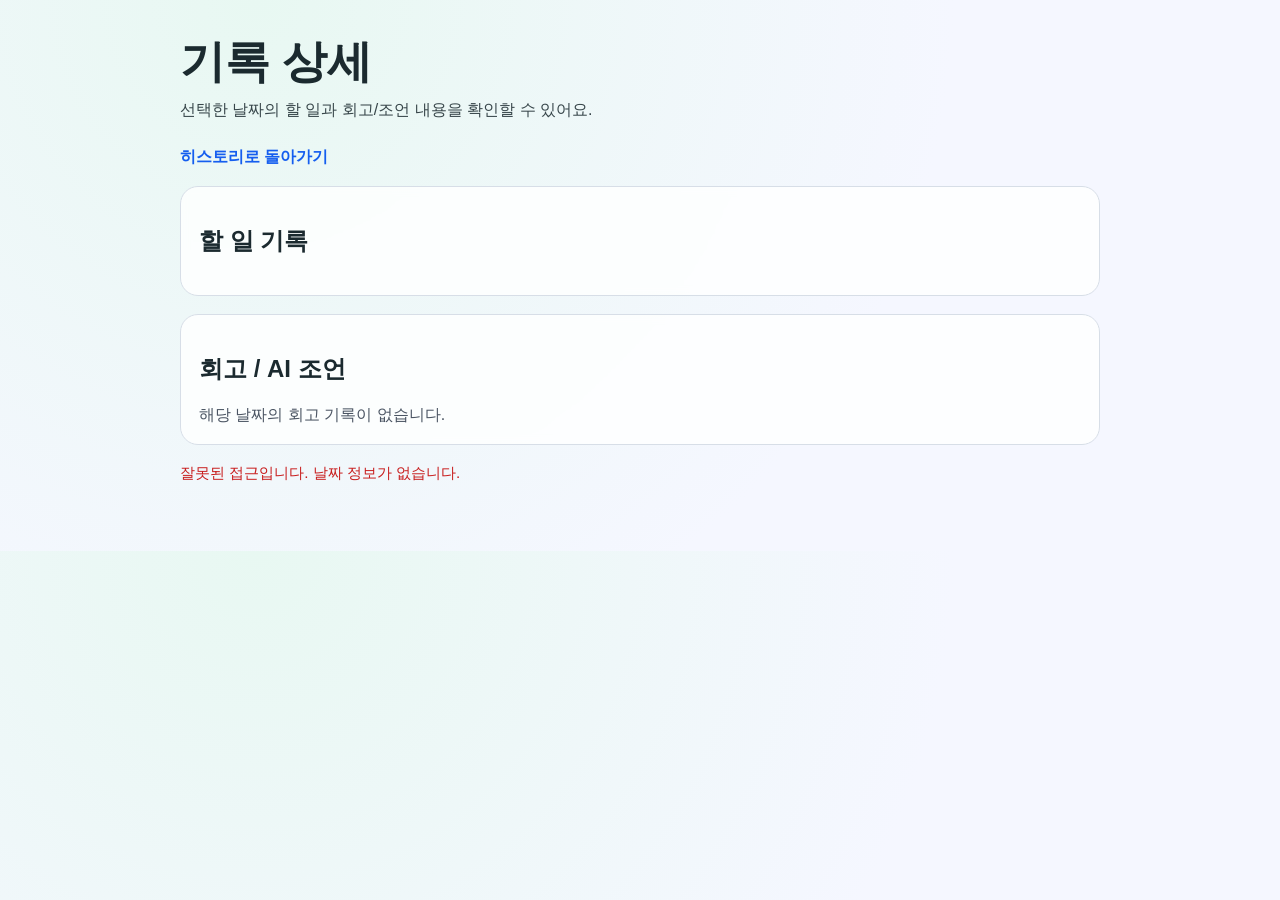
==== static/history-detail.html @ f5808615 "feat: 히스토리 상세페이지 및 상태 아이콘 UI 개선" ====
<!doctype html>
<html lang="ko">
  <head>
    <meta charset="UTF-8" />
    <meta name="viewport" content="width=device-width, initial-scale=1.0" />
    <title>OneDay - 기록 상세</title>
    <link rel="stylesheet" href="./style.css" />
  </head>
  <body>
    <main class="container">
      <header class="hero">
        <h1 id="detailTitle">기록 상세</h1>
        <p>선택한 날짜의 할 일과 회고/조언 내용을 확인할 수 있어요.</p>
        <a class="nav-link" href="./history.html">히스토리로 돌아가기</a>
      </header>

      <section class="card">
        <h2>할 일 기록</h2>
        <div id="todoSummary" class="time-note"></div>
        <ul id="detailTodoList" class="todo-list"></ul>
      </section>

      <section class="card">
        <h2>회고 / AI 조언</h2>
        <div id="retroEmpty" class="time-note">
          해당 날짜의 회고 기록이 없습니다.
        </div>
        <div id="retroDetail" class="result" hidden>
          <h3>회고 입력</h3>
          <p id="retroContent" class="detail-text"></p>
          <h3>AI 조언</h3>
          <p id="retroAnalysis" class="detail-text"></p>
          <h3>응원 메시지</h3>
          <p id="retroCheer" class="detail-text"></p>
        </div>
      </section>

      <p id="notice" class="notice" aria-live="polite"></p>
    </main>

    <script src="./history-detail.js"></script>
  </body>
</html>
---- static/style.css ----
:root {
  --bg-a: #f5f7ff;
  --bg-b: #e8f8f2;
  --ink: #1b2a2f;
  --primary: #155eef;
  --primary-ink: #ffffff;
  --line: #d7dee7;
  --card: #ffffffcc;
  --ok: #0e9f6e;
  --danger: #c81e1e;
}

* {
  box-sizing: border-box;
}

body {
  margin: 0;
  font-family: "Pretendard", "Noto Sans KR", sans-serif;
  color: var(--ink);
  background: radial-gradient(circle at 20% 0%, var(--bg-b), var(--bg-a) 60%);
}

.container {
  width: min(920px, 92vw);
  margin: 32px auto 64px;
  display: grid;
  gap: 18px;
}

.hero h1 {
  margin: 0;
  font-size: clamp(2rem, 4vw, 2.8rem);
}

.hero p {
  margin-top: 8px;
  opacity: 0.86;
}

.nav-link {
  display: inline-block;
  margin-top: 10px;
  color: var(--primary);
  font-weight: 600;
  text-decoration: none;
}

.nav-link:hover {
  text-decoration: underline;
}

.card {
  background: var(--card);
  border: 1px solid var(--line);
  border-radius: 18px;
  padding: 18px;
  backdrop-filter: blur(4px);
}

.card-head {
  display: flex;
  align-items: center;
  justify-content: space-between;
  gap: 12px;
}

.badge {
  border-radius: 999px;
  border: 1px solid var(--line);
  padding: 4px 10px;
  font-size: 0.88rem;
}

.inline-form,
.stack-form {
  display: grid;
  gap: 10px;
  margin-top: 12px;
}

.inline-form {
  grid-template-columns: 1fr auto;
}

input,
textarea,
button {
  font: inherit;
}

input,
textarea {
  width: 100%;
  border: 1px solid var(--line);
  border-radius: 12px;
  padding: 10px 12px;
  background: #ffffff;
}

button {
  border: 0;
  border-radius: 12px;
  padding: 10px 14px;
  background: var(--primary);
  color: var(--primary-ink);
  cursor: pointer;
}

button:hover {
  filter: brightness(0.95);
}

button.secondary {
  border: 1px solid var(--line);
  background: #fff;
  color: var(--ink);
}

.todo-list {
  list-style: none;
  margin: 12px 0 0;
  padding: 0;
  display: grid;
  gap: 8px;
}

.todo-item {
  display: grid;
  grid-template-columns: auto 1fr auto;
  align-items: center;
  gap: 10px;
  border: 1px solid var(--line);
  border-radius: 12px;
  padding: 10px;
  background: #fff;
}

.todo-item.done .todo-text {
  text-decoration: line-through;
  opacity: 0.6;
}

.pill {
  border: 1px solid var(--line);
  border-radius: 999px;
  padding: 4px 8px;
  font-size: 0.78rem;
  background: #fff;
}

.result {
  margin-top: 12px;
  border: 1px solid var(--line);
  border-radius: 12px;
  padding: 12px;
  background: #fff;
}

.action-row {
  display: flex;
  gap: 8px;
  flex-wrap: wrap;
  margin-top: 8px;
}

.time-note {
  margin: 8px 0 0;
  color: #4b5563;
}

.history-top {
  display: grid;
  gap: 8px;
}

.streak-box {
  border: 1px solid var(--line);
  border-radius: 12px;
  padding: 12px;
  background: #fff;
  font-weight: 700;
}

.history-list {
  list-style: none;
  margin: 0;
  padding: 0;
  display: grid;
  gap: 8px;
}

.history-item {
  border: 1px solid var(--line);
  border-radius: 12px;
  padding: 12px;
  background: #fff;
  display: grid;
  gap: 6px;
}

.history-head {
  display: flex;
  align-items: center;
  justify-content: space-between;
  gap: 10px;
}

.history-meta {
  display: grid;
  grid-template-columns: minmax(0, 1fr) minmax(0, 1fr) auto;
  gap: 10px;
  align-items: center;
  font-size: 0.92rem;
  color: #374151;
}

.meta-pill {
  border: 1px solid var(--line);
  border-radius: 999px;
  padding: 6px 10px;
  background: #f9fbff;
  display: inline-flex;
  align-items: center;
  min-height: 34px;
}

.meta-pill.status-done {
  border-color: #b8e6d3;
  background: #ecfdf3;
  color: #0f5132;
}

.meta-pill.status-pending {
  border-color: #f2d7a7;
  background: #fff8eb;
  color: #7a4b00;
}

.detail-link {
  color: var(--primary-ink);
  font-weight: 600;
  text-decoration: none;
  border-radius: 999px;
  background: var(--primary);
  border: 1px solid var(--primary);
  padding: 7px 12px;
  min-height: 34px;
  display: inline-flex;
  align-items: center;
  justify-content: center;
}

.detail-link:hover {
  filter: brightness(0.95);
}

.detail-text {
  white-space: pre-wrap;
  line-height: 1.5;
}

.notice {
  min-height: 24px;
  font-size: 0.95rem;
  margin: 0;
}

.notice.ok {
  color: var(--ok);
}

.notice.error {
  color: var(--danger);
}

@media (max-width: 640px) {
  .inline-form {
    grid-template-columns: 1fr;
  }

  .history-meta {
    grid-template-columns: 1fr;
  }

  .detail-link {
    width: 100%;
  }

  .todo-item {
    grid-template-columns: auto 1fr;
  }

  .todo-item .pill {
    grid-column: 1 / -1;
    justify-self: start;
  }
}
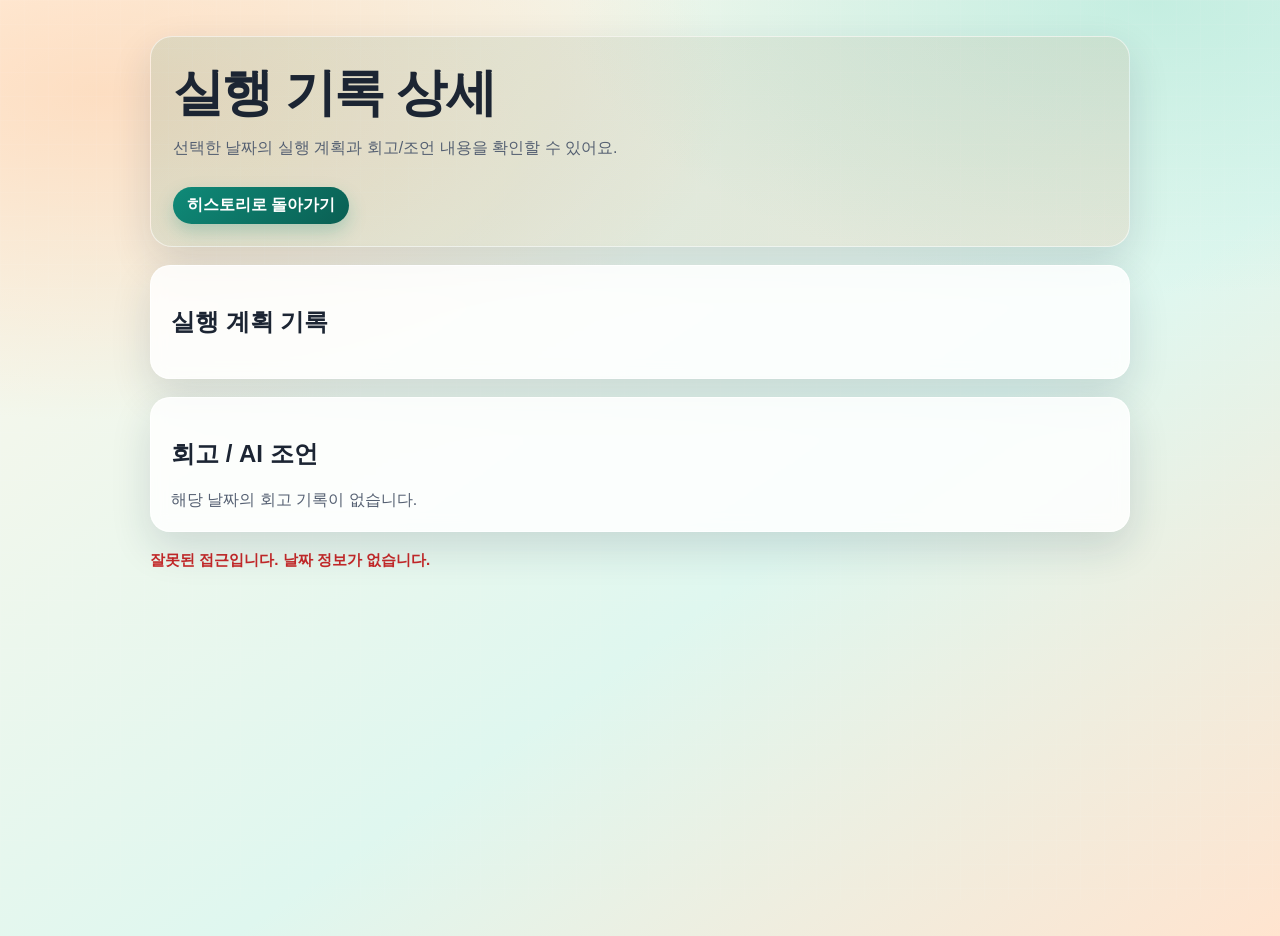
==== commit d67d4b1b: "feat: AI 조언/연속 달성 추천, 투두 수정, 타이틀 통일, 날짜 표시, 리디자인" ====
--- a/static/history-detail.html
+++ b/static/history-detail.html
@@ -3,19 +3,19 @@
   <head>
     <meta charset="UTF-8" />
     <meta name="viewport" content="width=device-width, initial-scale=1.0" />
-    <title>OneDay - 기록 상세</title>
+    <title>OneDay - 실행 기록 상세</title>
     <link rel="stylesheet" href="./style.css" />
   </head>
   <body>
     <main class="container">
       <header class="hero">
-        <h1 id="detailTitle">기록 상세</h1>
-        <p>선택한 날짜의 할 일과 회고/조언 내용을 확인할 수 있어요.</p>
+        <h1 id="detailTitle">실행 기록 상세</h1>
+        <p>선택한 날짜의 실행 계획과 회고/조언 내용을 확인할 수 있어요.</p>
         <a class="nav-link" href="./history.html">히스토리로 돌아가기</a>
       </header>
 
       <section class="card">
-        <h2>할 일 기록</h2>
+        <h2>실행 계획 기록</h2>
         <div id="todoSummary" class="time-note"></div>
         <ul id="detailTodoList" class="todo-list"></ul>
       </section>
--- a/static/style.css
+++ b/static/style.css
@@ -1,13 +1,18 @@
 :root {
-  --bg-a: #f5f7ff;
-  --bg-b: #e8f8f2;
-  --ink: #1b2a2f;
-  --primary: #155eef;
-  --primary-ink: #ffffff;
-  --line: #d7dee7;
-  --card: #ffffffcc;
-  --ok: #0e9f6e;
-  --danger: #c81e1e;
+  --bg-a: #fff7ea;
+  --bg-b: #dff7ef;
+  --bg-c: #ffe4cf;
+  --ink: #1c2533;
+  --muted: #556072;
+  --line: #d6dfeb;
+  --card: rgba(255, 255, 255, 0.84);
+  --brand: #0f8a78;
+  --brand-dark: #0a5f53;
+  --brand-ink: #ffffff;
+  --accent: #ff7a45;
+  --ok: #0f8a4b;
+  --danger: #c62828;
+  --shadow: 0 16px 40px rgba(22, 39, 63, 0.14);
 }
 
 * {
@@ -16,46 +21,122 @@
 
 body {
   margin: 0;
-  font-family: "Pretendard", "Noto Sans KR", sans-serif;
+  min-height: 100vh;
+  font-family: "SUIT", "Pretendard", "Noto Sans KR", sans-serif;
   color: var(--ink);
-  background: radial-gradient(circle at 20% 0%, var(--bg-b), var(--bg-a) 60%);
+  background:
+    radial-gradient(
+      70% 50% at 8% 10%,
+      rgba(255, 201, 160, 0.55),
+      transparent 70%
+    ),
+    radial-gradient(
+      65% 45% at 90% 0%,
+      rgba(167, 230, 214, 0.55),
+      transparent 70%
+    ),
+    linear-gradient(145deg, var(--bg-a), var(--bg-b) 60%, var(--bg-c));
+}
+
+body::before {
+  content: "";
+  position: fixed;
+  inset: 0;
+  pointer-events: none;
+  background-image:
+    linear-gradient(rgba(255, 255, 255, 0.18) 1px, transparent 1px),
+    linear-gradient(90deg, rgba(255, 255, 255, 0.18) 1px, transparent 1px);
+  background-size: 24px 24px;
+  opacity: 0.3;
 }
 
 .container {
-  width: min(920px, 92vw);
-  margin: 32px auto 64px;
+  position: relative;
+  z-index: 1;
+  width: min(980px, 92vw);
+  margin: 36px auto 70px;
   display: grid;
   gap: 18px;
+}
+
+.hero {
+  background: linear-gradient(
+    135deg,
+    rgba(15, 138, 120, 0.12),
+    rgba(255, 122, 69, 0.12)
+  );
+  border: 1px solid rgba(255, 255, 255, 0.56);
+  border-radius: 22px;
+  padding: 22px;
+  box-shadow: var(--shadow);
+  animation: lift-in 0.45s ease-out both;
 }
 
 .hero h1 {
   margin: 0;
-  font-size: clamp(2rem, 4vw, 2.8rem);
+  font-size: clamp(2.1rem, 4.4vw, 3.2rem);
+  letter-spacing: -0.03em;
+}
+
+.hero-top {
+  display: flex;
+  align-items: flex-start;
+  justify-content: space-between;
+  gap: 12px;
+  flex-wrap: wrap;
 }
 
 .hero p {
-  margin-top: 8px;
-  opacity: 0.86;
+  margin-top: 10px;
+  color: var(--muted);
+}
+
+.hero-date {
+  margin: 0;
+  font-size: 0.9rem;
+  color: var(--muted);
+  font-weight: 600;
+  background: rgba(255, 255, 255, 0.72);
+  border: 1px solid var(--line);
+  border-radius: 999px;
+  padding: 6px 11px;
+  box-shadow: none;
 }
 
 .nav-link {
-  display: inline-block;
-  margin-top: 10px;
-  color: var(--primary);
-  font-weight: 600;
+  display: inline-flex;
+  align-items: center;
+  margin-top: 12px;
+  border-radius: 999px;
+  padding: 8px 14px;
+  color: var(--brand-ink);
+  background: linear-gradient(135deg, var(--brand), var(--brand-dark));
   text-decoration: none;
+  font-weight: 700;
+  box-shadow: 0 8px 18px rgba(15, 138, 120, 0.25);
 }
 
 .nav-link:hover {
-  text-decoration: underline;
+  transform: translateY(-1px);
+  filter: brightness(0.98);
 }
 
 .card {
   background: var(--card);
-  border: 1px solid var(--line);
-  border-radius: 18px;
-  padding: 18px;
-  backdrop-filter: blur(4px);
+  border: 1px solid rgba(255, 255, 255, 0.75);
+  border-radius: 20px;
+  padding: 20px;
+  backdrop-filter: blur(8px);
+  box-shadow: var(--shadow);
+  animation: lift-in 0.55s ease-out both;
+}
+
+.card:nth-of-type(2) {
+  animation-delay: 0.05s;
+}
+
+.card:nth-of-type(3) {
+  animation-delay: 0.1s;
 }
 
 .card-head {
@@ -67,9 +148,11 @@
 
 .badge {
   border-radius: 999px;
-  border: 1px solid var(--line);
-  padding: 4px 10px;
+  border: 1px solid rgba(15, 138, 120, 0.32);
+  padding: 5px 12px;
   font-size: 0.88rem;
+  background: rgba(15, 138, 120, 0.08);
+  font-weight: 700;
 }
 
 .inline-form,
@@ -81,6 +164,12 @@
 
 .inline-form {
   grid-template-columns: 1fr auto;
+}
+
+.form-hint {
+  margin: 10px 0 0;
+  color: var(--muted);
+  font-size: 0.9rem;
 }
 
 input,
@@ -93,28 +182,41 @@
 textarea {
   width: 100%;
   border: 1px solid var(--line);
-  border-radius: 12px;
-  padding: 10px 12px;
+  border-radius: 14px;
+  padding: 11px 13px;
   background: #ffffff;
+  transition:
+    box-shadow 0.15s ease,
+    border-color 0.15s ease;
+}
+
+input:focus,
+textarea:focus {
+  border-color: var(--brand);
+  box-shadow: 0 0 0 4px rgba(15, 138, 120, 0.12);
+  outline: none;
 }
 
 button {
   border: 0;
-  border-radius: 12px;
-  padding: 10px 14px;
-  background: var(--primary);
-  color: var(--primary-ink);
+  border-radius: 14px;
+  padding: 10px 16px;
+  background: linear-gradient(135deg, var(--brand), var(--brand-dark));
+  color: var(--brand-ink);
+  font-weight: 700;
   cursor: pointer;
+  box-shadow: 0 10px 18px rgba(15, 138, 120, 0.22);
 }
 
 button:hover {
-  filter: brightness(0.95);
+  transform: translateY(-1px);
 }
 
 button.secondary {
   border: 1px solid var(--line);
   background: #fff;
   color: var(--ink);
+  box-shadow: none;
 }
 
 .todo-list {
@@ -122,38 +224,48 @@
   margin: 12px 0 0;
   padding: 0;
   display: grid;
-  gap: 8px;
+  gap: 10px;
 }
 
 .todo-item {
   display: grid;
-  grid-template-columns: auto 1fr auto;
-  align-items: center;
-  gap: 10px;
+  grid-template-columns: auto 1fr auto auto;
+  align-items: center;
+  gap: 10px;
+  border: 1px solid rgba(15, 138, 120, 0.18);
+  border-radius: 14px;
+  padding: 11px;
+  background: #fff;
+}
+
+.todo-edit-btn {
   border: 1px solid var(--line);
-  border-radius: 12px;
-  padding: 10px;
   background: #fff;
+  color: var(--ink);
+  box-shadow: none;
+  padding: 6px 10px;
+  border-radius: 10px;
 }
 
 .todo-item.done .todo-text {
   text-decoration: line-through;
-  opacity: 0.6;
+  opacity: 0.62;
 }
 
 .pill {
-  border: 1px solid var(--line);
-  border-radius: 999px;
-  padding: 4px 8px;
+  border: 1px solid rgba(255, 122, 69, 0.35);
+  border-radius: 999px;
+  padding: 4px 9px;
   font-size: 0.78rem;
-  background: #fff;
+  background: rgba(255, 122, 69, 0.09);
+  font-weight: 700;
 }
 
 .result {
   margin-top: 12px;
-  border: 1px solid var(--line);
-  border-radius: 12px;
-  padding: 12px;
+  border: 1px solid rgba(15, 138, 120, 0.2);
+  border-radius: 14px;
+  padding: 14px;
   background: #fff;
 }
 
@@ -166,7 +278,7 @@
 
 .time-note {
   margin: 8px 0 0;
-  color: #4b5563;
+  color: var(--muted);
 }
 
 .history-top {
@@ -175,11 +287,11 @@
 }
 
 .streak-box {
-  border: 1px solid var(--line);
-  border-radius: 12px;
-  padding: 12px;
-  background: #fff;
-  font-weight: 700;
+  border: 1px dashed rgba(255, 122, 69, 0.45);
+  border-radius: 14px;
+  padding: 13px;
+  background: rgba(255, 255, 255, 0.76);
+  font-weight: 800;
 }
 
 .history-list {
@@ -187,16 +299,16 @@
   margin: 0;
   padding: 0;
   display: grid;
-  gap: 8px;
+  gap: 10px;
 }
 
 .history-item {
-  border: 1px solid var(--line);
-  border-radius: 12px;
+  border: 1px solid rgba(15, 138, 120, 0.18);
+  border-radius: 14px;
   padding: 12px;
   background: #fff;
   display: grid;
-  gap: 6px;
+  gap: 8px;
 }
 
 .history-head {
@@ -223,6 +335,7 @@
   display: inline-flex;
   align-items: center;
   min-height: 34px;
+  font-weight: 700;
 }
 
 .meta-pill.status-done {
@@ -238,12 +351,12 @@
 }
 
 .detail-link {
-  color: var(--primary-ink);
-  font-weight: 600;
+  color: var(--brand-ink);
+  font-weight: 700;
   text-decoration: none;
   border-radius: 999px;
-  background: var(--primary);
-  border: 1px solid var(--primary);
+  background: linear-gradient(135deg, var(--accent), #f15a24);
+  border: 1px solid #f15a24;
   padding: 7px 12px;
   min-height: 34px;
   display: inline-flex;
@@ -252,18 +365,19 @@
 }
 
 .detail-link:hover {
-  filter: brightness(0.95);
+  filter: brightness(0.96);
 }
 
 .detail-text {
   white-space: pre-wrap;
-  line-height: 1.5;
+  line-height: 1.56;
 }
 
 .notice {
   min-height: 24px;
   font-size: 0.95rem;
   margin: 0;
+  font-weight: 700;
 }
 
 .notice.ok {
@@ -274,7 +388,27 @@
   color: var(--danger);
 }
 
-@media (max-width: 640px) {
+@keyframes lift-in {
+  from {
+    opacity: 0;
+    transform: translateY(10px);
+  }
+  to {
+    opacity: 1;
+    transform: translateY(0);
+  }
+}
+
+@media (max-width: 760px) {
+  .container {
+    margin: 22px auto 52px;
+  }
+
+  .hero-top {
+    flex-direction: column;
+    align-items: flex-start;
+  }
+
   .inline-form {
     grid-template-columns: 1fr;
   }
@@ -295,4 +429,9 @@
     grid-column: 1 / -1;
     justify-self: start;
   }
-}
+
+  .todo-edit-btn {
+    grid-column: 1 / -1;
+    justify-self: start;
+  }
+}
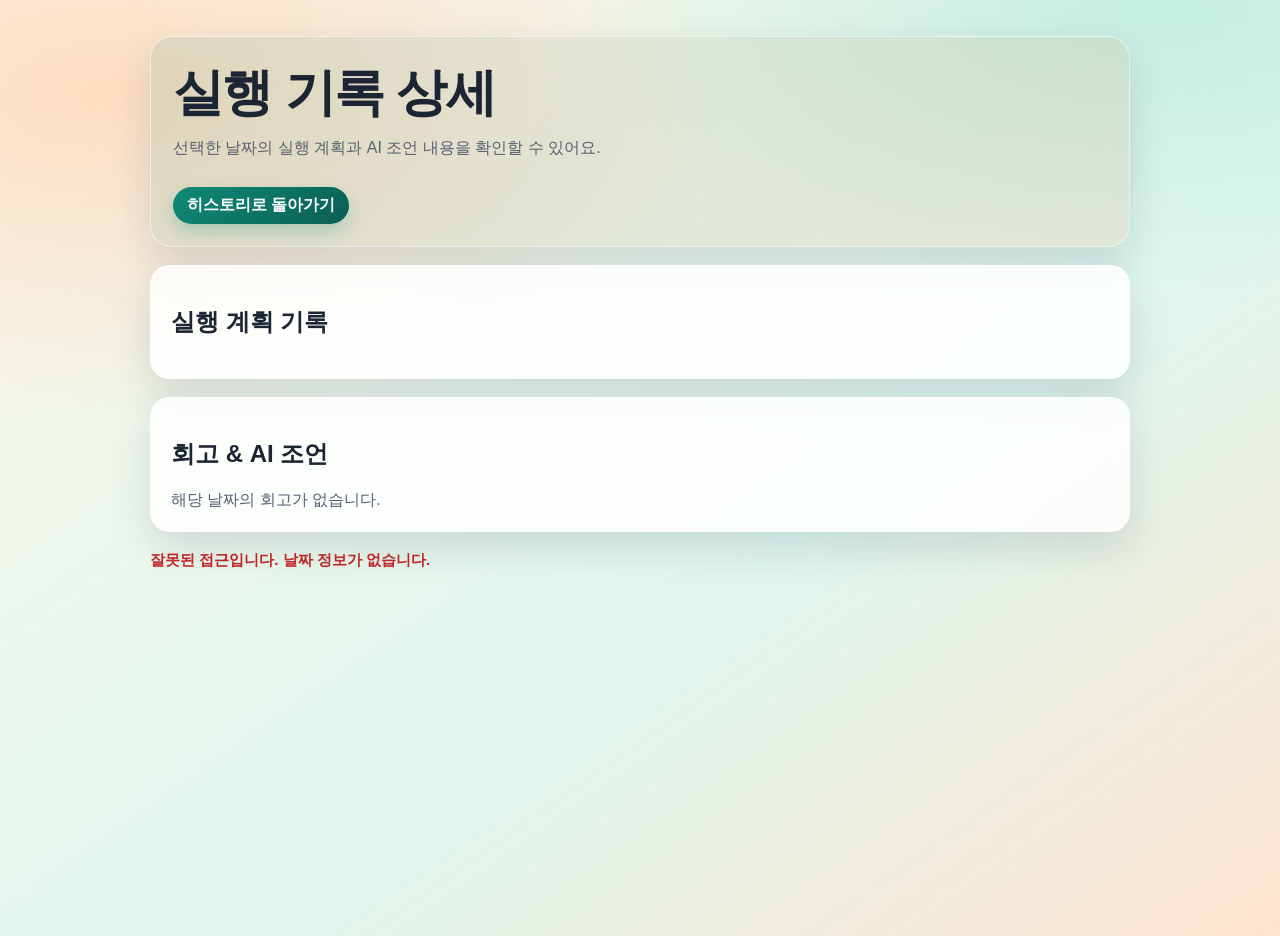
==== commit ab83283d: "feat: 투두 수정 모달 구현 및 UI 개선 완료 - 투두 항목 수정 기능 구현 (window.prompt 대신 모달 UI 사용) - 버튼 워딩 변경: '회고 조언 받기' → '" ====
--- a/static/history-detail.html
+++ b/static/history-detail.html
@@ -10,7 +10,7 @@
     <main class="container">
       <header class="hero">
         <h1 id="detailTitle">실행 기록 상세</h1>
-        <p>선택한 날짜의 실행 계획과 회고/조언 내용을 확인할 수 있어요.</p>
+        <p>선택한 날짜의 실행 계획과 AI 조언 내용을 확인할 수 있어요.</p>
         <a class="nav-link" href="./history.html">히스토리로 돌아가기</a>
       </header>
 
@@ -21,12 +21,12 @@
       </section>
 
       <section class="card">
-        <h2>회고 / AI 조언</h2>
+        <h2>회고 & AI 조언</h2>
         <div id="retroEmpty" class="time-note">
-          해당 날짜의 회고 기록이 없습니다.
+          해당 날짜의 회고가 없습니다.
         </div>
         <div id="retroDetail" class="result" hidden>
-          <h3>회고 입력</h3>
+          <h3>작성 내용</h3>
           <p id="retroContent" class="detail-text"></p>
           <h3>AI 조언</h3>
           <p id="retroAnalysis" class="detail-text"></p>
--- a/static/style.css
+++ b/static/style.css
@@ -172,6 +172,14 @@
   font-size: 0.9rem;
 }
 
+label {
+  display: block;
+  margin: 0 0 8px 0;
+  font-size: 1rem;
+  font-weight: 700;
+  color: var(--ink);
+}
+
 input,
 textarea,
 button {
@@ -200,12 +208,18 @@
 button {
   border: 0;
   border-radius: 14px;
-  padding: 10px 16px;
+  padding: 12px 16px;
   background: linear-gradient(135deg, var(--brand), var(--brand-dark));
   color: var(--brand-ink);
   font-weight: 700;
+  font-size: 1rem;
   cursor: pointer;
   box-shadow: 0 10px 18px rgba(15, 138, 120, 0.22);
+  height: auto;
+  min-height: 44px;
+  display: flex;
+  align-items: center;
+  justify-content: center;
 }
 
 button:hover {
@@ -435,3 +449,49 @@
     justify-self: start;
   }
 }
+
+/* 투두 수정 모달 */
+.modal {
+  position: fixed;
+  inset: 0;
+  background: rgba(28, 37, 51, 0.5);
+  display: flex;
+  align-items: center;
+  justify-content: center;
+  z-index: 1000;
+  backdrop-filter: blur(2px);
+}
+
+.modal[hidden] {
+  display: none;
+}
+
+.modal-content {
+  background: var(--card);
+  border: 1px solid rgba(255, 255, 255, 0.75);
+  border-radius: 20px;
+  padding: 24px;
+  width: min(90vw, 400px);
+  box-shadow: var(--shadow);
+}
+
+.modal-content h3 {
+  margin: 0 0 16px 0;
+  font-size: 1.1rem;
+  color: var(--ink);
+}
+
+.modal-content input {
+  width: 100%;
+  margin-bottom: 16px;
+}
+
+.modal-actions {
+  display: flex;
+  gap: 10px;
+  justify-content: flex-end;
+}
+
+.modal-actions button {
+  flex: 0 1 auto;
+}
